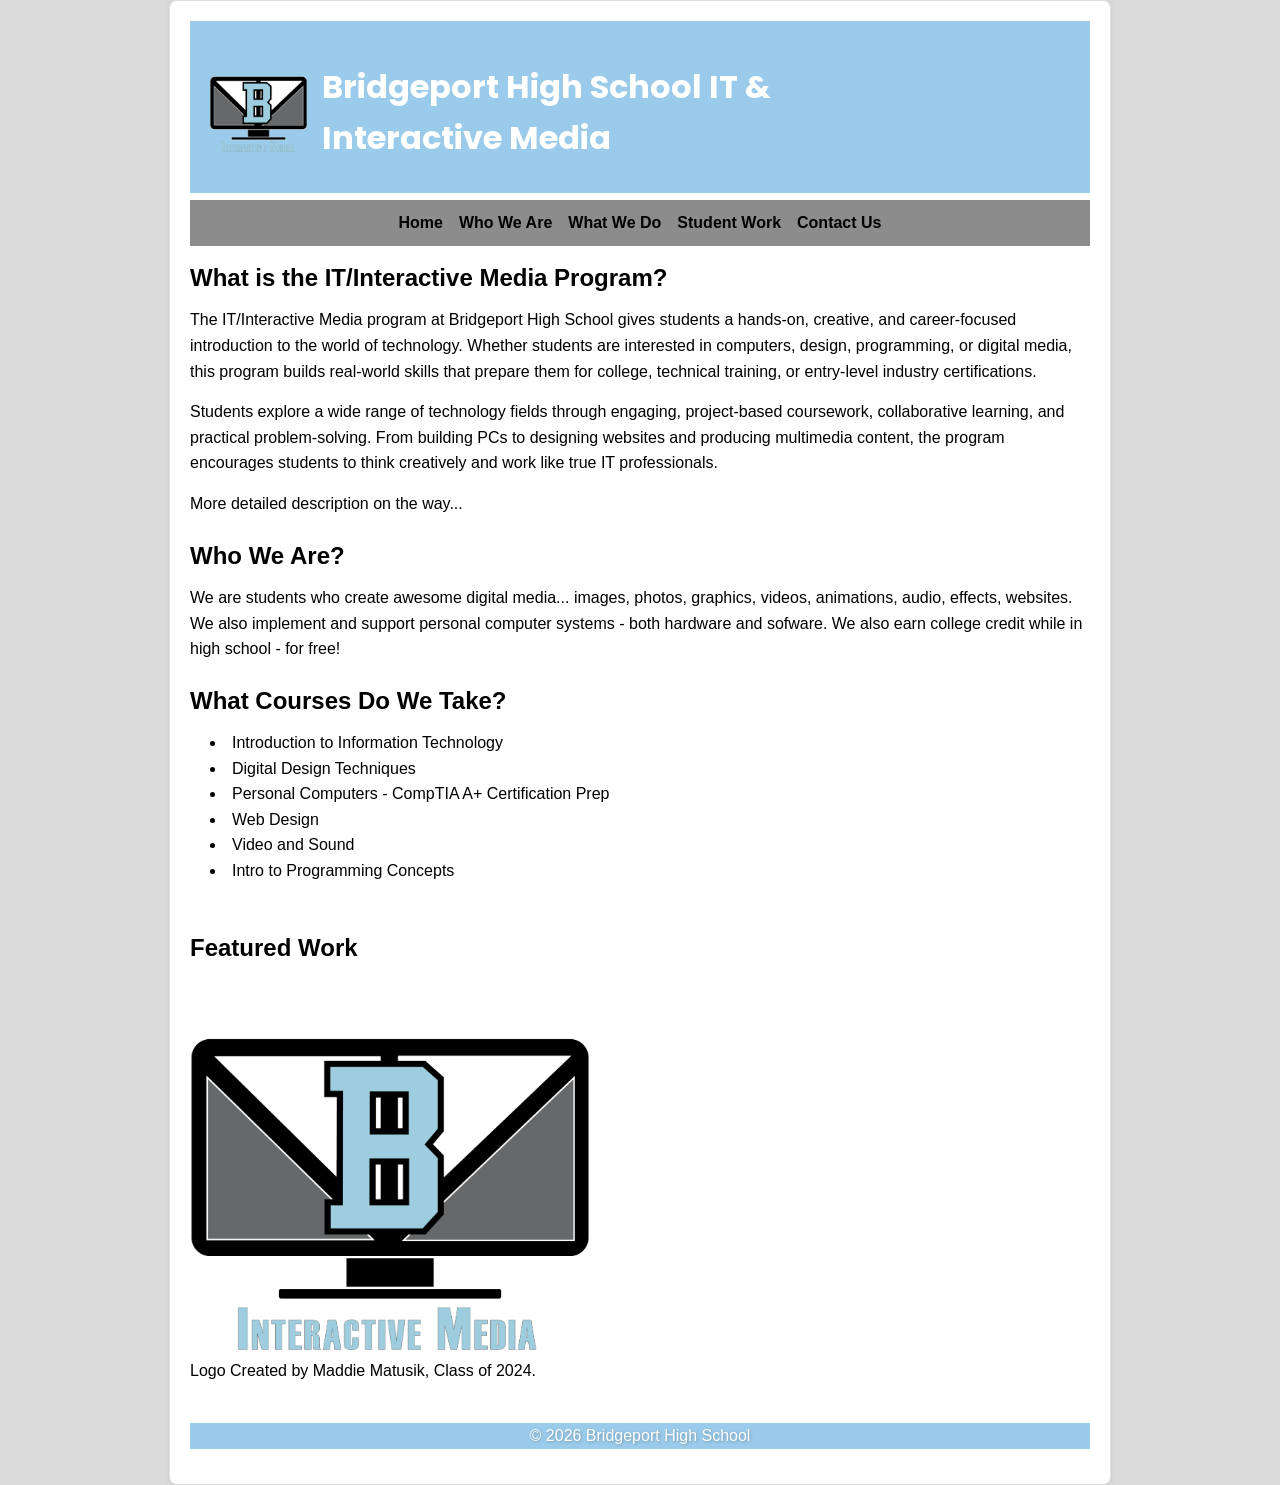
==== index.html @ 67421961 "Add files via upload" ====
<!DOCTYPE html>
<html lang="en">
  <head>
    <meta charset="UTF-8" />
    <meta name="viewport" content="width=device-width, initial-scale=1.0" />
    <meta
      name="description"
      content="Bridgeport High School IT/Interactive Media Program — hands-on technology, design, programming, and digital media education."
    />
    <link rel="stylesheet" href="styles.css" />
    <link
      href="https://fonts.googleapis.com/css2?family=Poppins:wght@400;600;700&display=swap"
      rel="stylesheet"
    />
    <title>Home - Bridgeport IT/Interactive Media</title>
  </head>

  <body>
    <div class="page-wrapper">
      <header>
        <img
          src="assets/logo.png"
          alt="Bridgeport High School IT and Interactive Media logo"
          class="header-logo"
        />

        <h1>
          Bridgeport High School IT &amp; <br />
          Interactive Media
        </h1>
      </header>

      <button class="hamburger" aria-label="Toggle navigation">☰</button>

      <nav aria-label="Main navigation">
        <ul>
          <li><a href="index.html">Home</a></li>
          <li><a href="whoweare.html">Who We Are</a></li>
          <li><a href="whatwedo.html">What We Do</a></li>
          <li><a href="studentwork.html">Student Work</a></li>
          <li><a href="contact.html">Contact Us</a></li>
        </ul>
      </nav>

      <main>
        <section>
          <h2>What is the IT/Interactive Media Program?</h2>
          <p>
            The IT/Interactive Media program at Bridgeport High School gives
            students a hands‑on, creative, and career‑focused introduction to
            the world of technology. Whether students are interested in
            computers, design, programming, or digital media, this program
            builds real‑world skills that prepare them for college, technical
            training, or entry‑level industry certifications.
          </p>

          <p>
            Students explore a wide range of technology fields through engaging,
            project‑based coursework, collaborative learning, and practical
            problem‑solving. From building PCs to designing websites and
            producing multimedia content, the program encourages students to
            think creatively and work like true IT professionals.
          </p>

          <p>More detailed description on the way...</p>
        </section>

        <section>
          <h2>Who We Are?</h2>
          <p>
            We are students who create awesome digital media... images, photos,
            graphics, videos, animations, audio, effects, websites. We also
            implement and support personal computer systems - both hardware and
            sofware. We also earn college credit while in high school - for
            free!
          </p>
        </section>

        <section>
          <h2>What Courses Do We Take?</h2>
          <ul>
            <li>Introduction to Information Technology</li>
            <li>Digital Design Techniques</li>
            <li>Personal Computers - CompTIA A+ Certification Prep</li>
            <li>Web Design</li>
            <li>Video and Sound</li>
            <li>Intro to Programming Concepts</li>
          </ul>
        </section>

        <section>
          <br />
          <h2>Featured Work</h2>
          <img
            src="assets/logo.png"
            alt="Bridgeport IT/Interactive Media program logo designed by Maddie Matusik"
            width="400"
          />
          <p>Logo Created by Maddie Matusik, Class of 2024.</p>
        </section>
      </main>

      <footer>
        <p>&copy; 2026 Bridgeport High School</p>
      </footer>

      <script src="menu.js"></script>
    </div>
  </body>
</html>
---- styles.css ----
/* Reset some default browser spacing */
body,
h1,
h2,
p,
ul {
  margin: 0;
  padding: 0;
}

/* Set a clean, readable font and page width */
body {
  font-family: Arial, Helvetica, sans-serif;
  line-height: 1.6;
  background-color: #dbdbdb;
}

.page-wrapper {
  max-width: 900px;
  margin: 0 auto;
  padding: 20px;
  background: white;
  border: 1px solid #e0e0e0;
  border-radius: 8px;
  box-shadow: 0 2px 6px rgba(0, 0, 0, 0.08);
}

/* Header styling */
header {
  font-family: "Poppins", sans-serif;
  background-color: #9bcbea;
  padding: 20px;
  color: white;

  display: flex;
  align-items: center;
  gap: 15px;

  position: sticky;
  top: 0;
  z-index: 1000;
}

.header-logo {
  height: 90px;
  width: auto;
}

/* Hamburger button (hidden on desktop) */
.hamburger {
  display: none;
  font-size: 2rem;
  background: none;
  border: none;
  cursor: pointer;
  margin: 10px 0;
}

/* Navigation spacing */
nav {
  background-color: #8c8c8c;
  padding: 10px;

  position: sticky;
  top: 200px; /* height of header */
  z-index: 999;
}

nav ul {
  list-style: none;
  display: flex;
  gap: 1rem;
  align-items: center;
  justify-content: center;
}

/* Make links look consistent */
nav a {
  text-decoration: none;
  color: #000000;
  font-weight: bold;
}

/* Change link color on hover */
nav a:hover {
  color: #9bcbea;
  text-decoration: underline;
}

/* Headings */
h1,
h2 {
  margin-bottom: 10px;
  margin-top: 20px;
}

/* Paragraph spacing */
p {
  margin-bottom: 15px;
}

/* Responsive images */
img {
  max-width: 100%;
  height: auto;
}

main ul {
  padding-left: 20px; /* clean, consistent indent */
  margin-left: 0; /* remove browser default */
  list-style-position: inside; /* optional: keeps bullets aligned */
}

/* Contact Form Styling */
form {
  max-width: 600px;
  margin: 0 auto;
  background: #ffffff;
  padding: 20px;
  border-radius: 8px;
  box-shadow: 0 2px 6px rgba(0, 0, 0, 0.1);
}

/* Labels */
form label {
  display: block;
  font-weight: bold;
  margin-bottom: 6px;
  margin-top: 15px;
}

/* Inputs + Textarea */
form input[type="text"],
form input[type="email"],
form textarea {
  width: 100%;
  padding: 12px;
  font-size: 1rem;
  border: 2px solid #9bcbea;
  border-radius: 6px;
  box-sizing: border-box;
  background-color: #f7f7f7;
}

form textarea {
  min-height: 150px;
  resize: vertical;
}

/* Inputs on focus */
form input:focus,
form textarea:focus {
  outline: none;
  border-color: #6aaed6;
  background-color: #ffffff;
  box-shadow: 0 0 4px rgba(107, 174, 214, 0.5);
}

/* Submit Button */
form button,
form input[type="submit"] {
  background-color: #9bcbea;
  color: white;
  border: none;
  padding: 12px 20px;
  font-size: 1.1rem;
  font-weight: bold;
  border-radius: 6px;
  cursor: pointer;
  margin-top: 20px;
  width: 100%;
  transition: background-color 0.2s ease;
}

form button:hover,
form input[type="submit"]:hover {
  background-color: #6aaed6;
}

/* Map container styling */
.map-container {
  max-width: 600px;
  margin: 20px auto;
  background: #ffffff;
  padding: 10px;
  border-radius: 8px;
  box-shadow: 0 2px 6px rgba(0, 0, 0, 0.1);
}

/* Responsive iframe */
.map-container iframe {
  width: 100%;
  height: 350px;
  border: 0;
  border-radius: 6px;
}

/* Footer styling */
footer {
  margin-top: 40px;
  text-align: center;
  background-color: #9bcbea;
  text-shadow: 1px 1px 3px rgba(0, 0, 0, 0.25);
  color: rgb(255, 255, 255);
}

/* --------------------------- */
/* RESPONSIVE ADJUSTMENTS      */
/* --------------------------- */

@media (max-width: 600px) {
  /* Show hamburger on mobile */
  .hamburger {
    display: block;
  }

  /* Collapse the entire nav container */
  nav {
    display: block;
    max-height: 0;
    overflow: hidden;
    padding: 0;
    transition: max-height 0.4s ease;

    position: static; /* FIX */
    top: auto; /* FIX */
  }

  /* Expanded state when hamburger is clicked */
  nav.open {
    max-height: 300px; /* enough room for your links */
    padding: 10px; /* restore padding when open */
  }

  /* Stack nav links vertically on mobile */
  nav ul {
    flex-direction: column;
    gap: 0.5rem;
  }

  /* Optional: reduce body padding on small screens */
  body {
    padding: 10px;
  }

  .map-container iframe {
    height: 250px;
  }

  header h1 {
    font-size: 1.6rem;
    line-height: 1.2;
  }
}
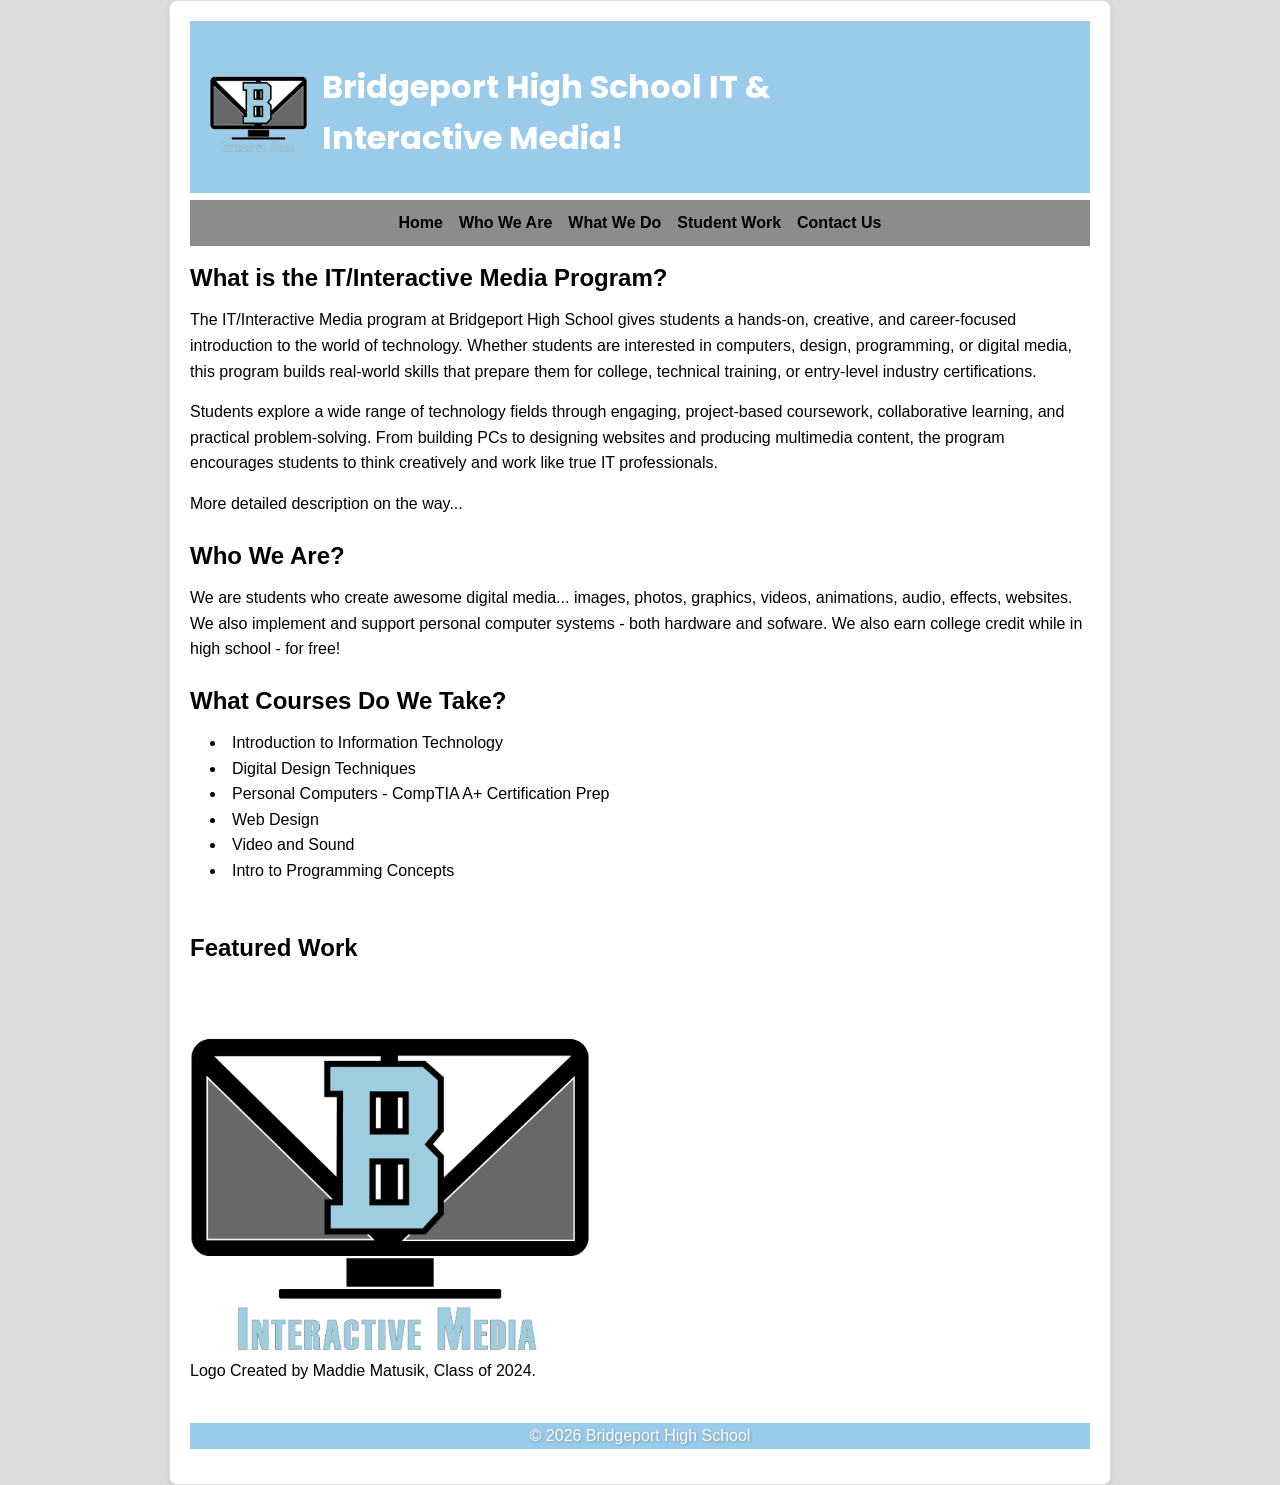
==== commit 404f2586: "testing updated file 1" ====
--- a/index.html
+++ b/index.html
@@ -26,7 +26,7 @@
 
         <h1>
           Bridgeport High School IT &amp; <br />
-          Interactive Media
+          Interactive Media!
         </h1>
       </header>
 
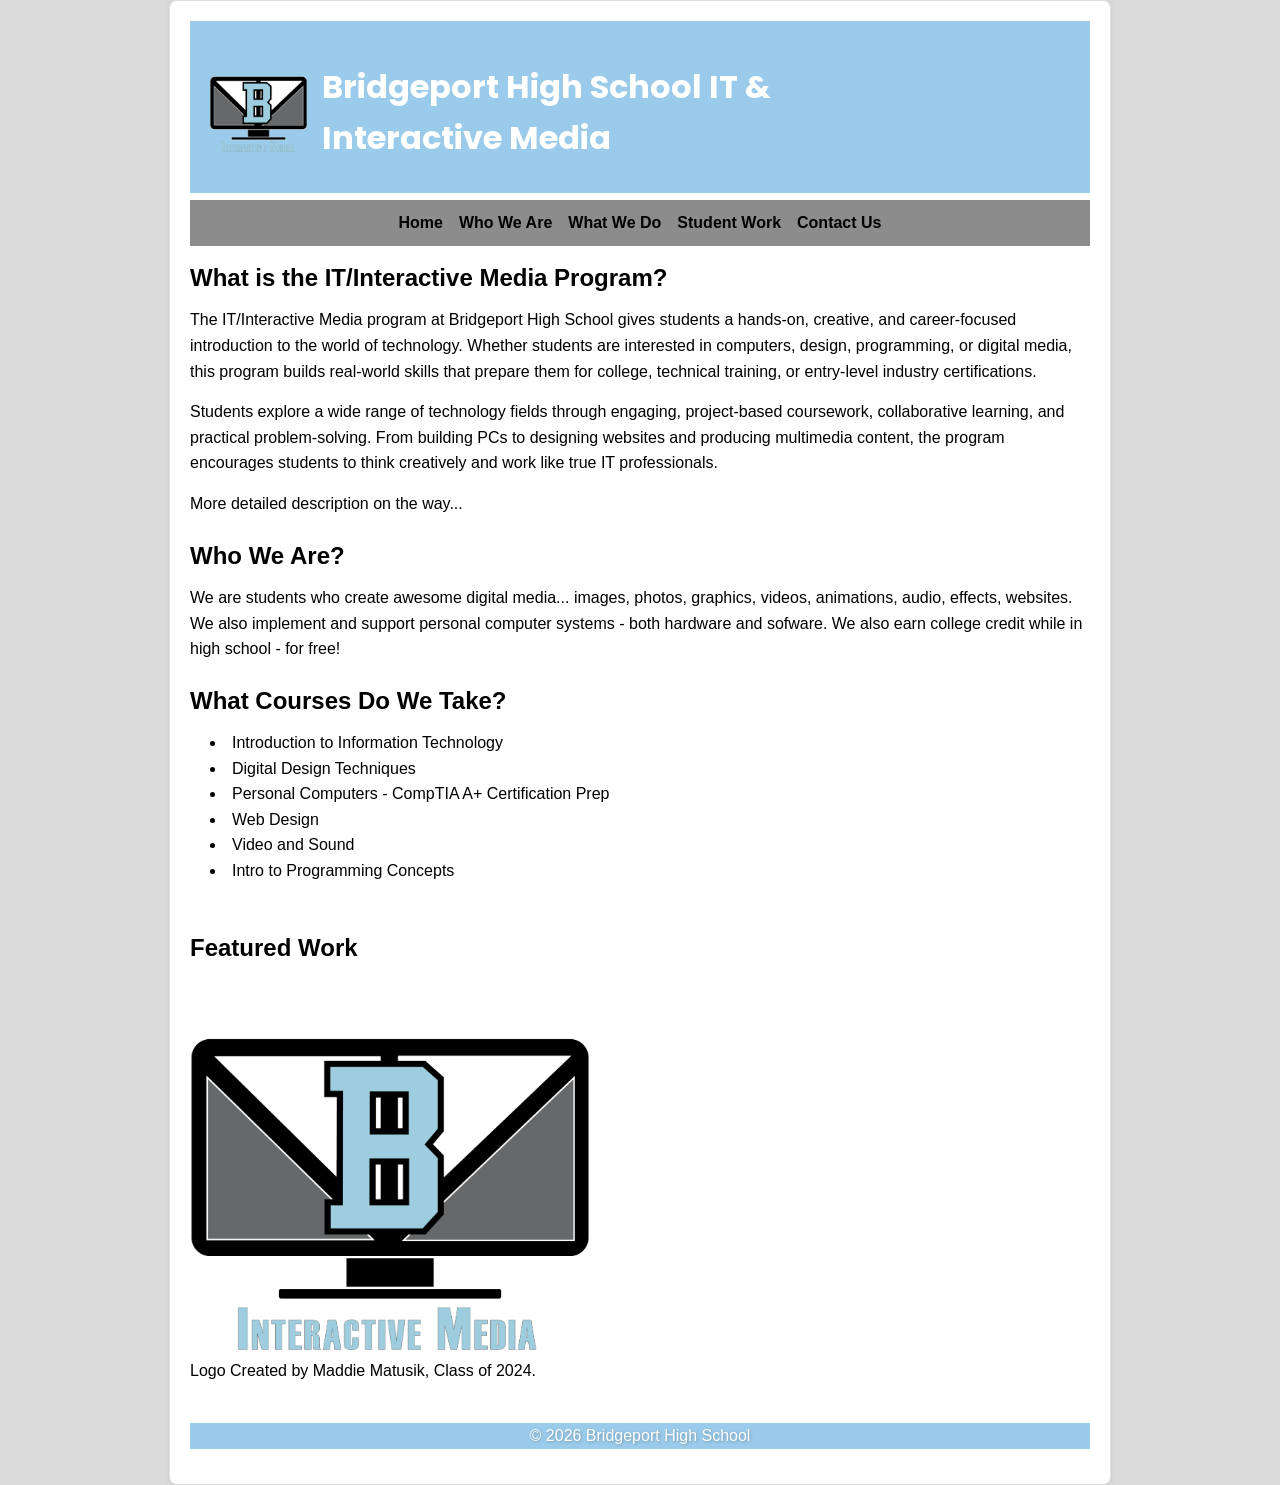
==== commit 35aa50ab: "update tet 2" ====
--- a/index.html
+++ b/index.html
@@ -26,7 +26,7 @@
 
         <h1>
           Bridgeport High School IT &amp; <br />
-          Interactive Media!
+          Interactive Media
         </h1>
       </header>
 
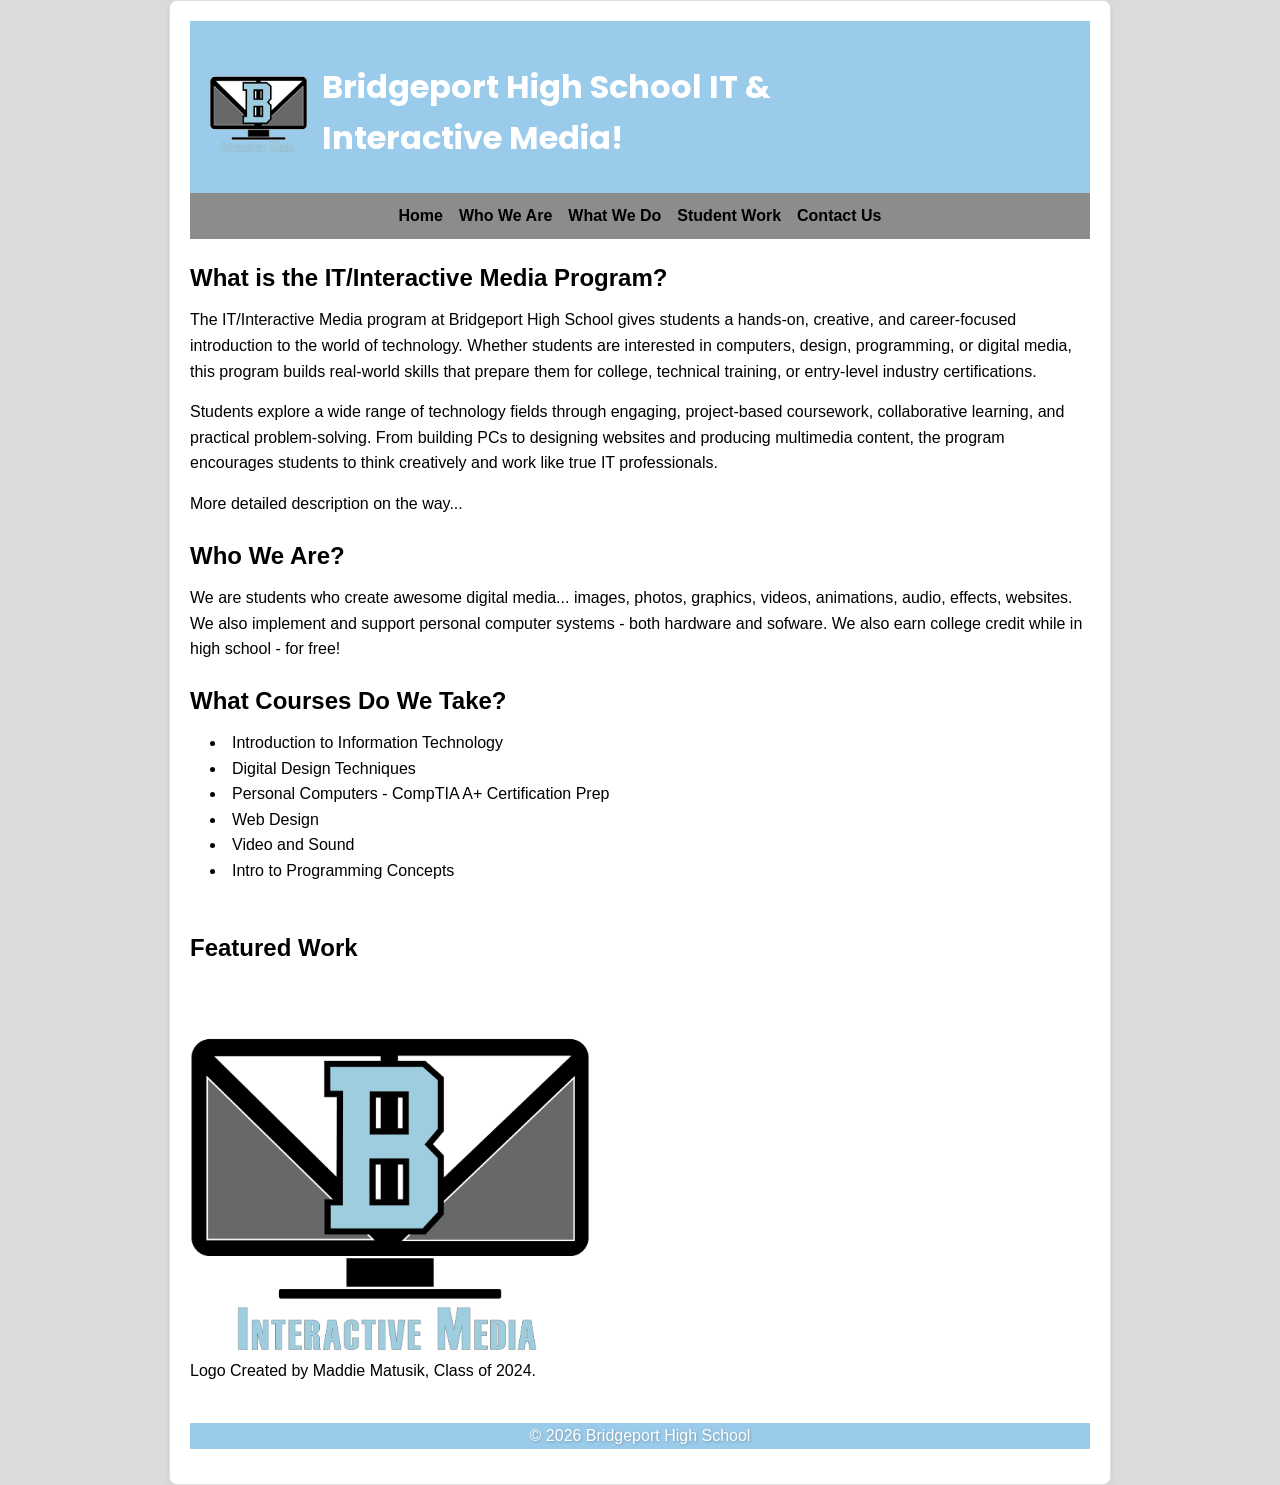
==== commit 94ff62a2: "updates" ====
--- a/index.html
+++ b/index.html
@@ -26,7 +26,7 @@
 
         <h1>
           Bridgeport High School IT &amp; <br />
-          Interactive Media
+          Interactive Media!
         </h1>
       </header>
 
--- a/styles.css
+++ b/styles.css
@@ -62,7 +62,7 @@
   padding: 10px;
 
   position: sticky;
-  top: 200px; /* height of header */
+  top: 175px; /* height of header */
   z-index: 999;
 }
 
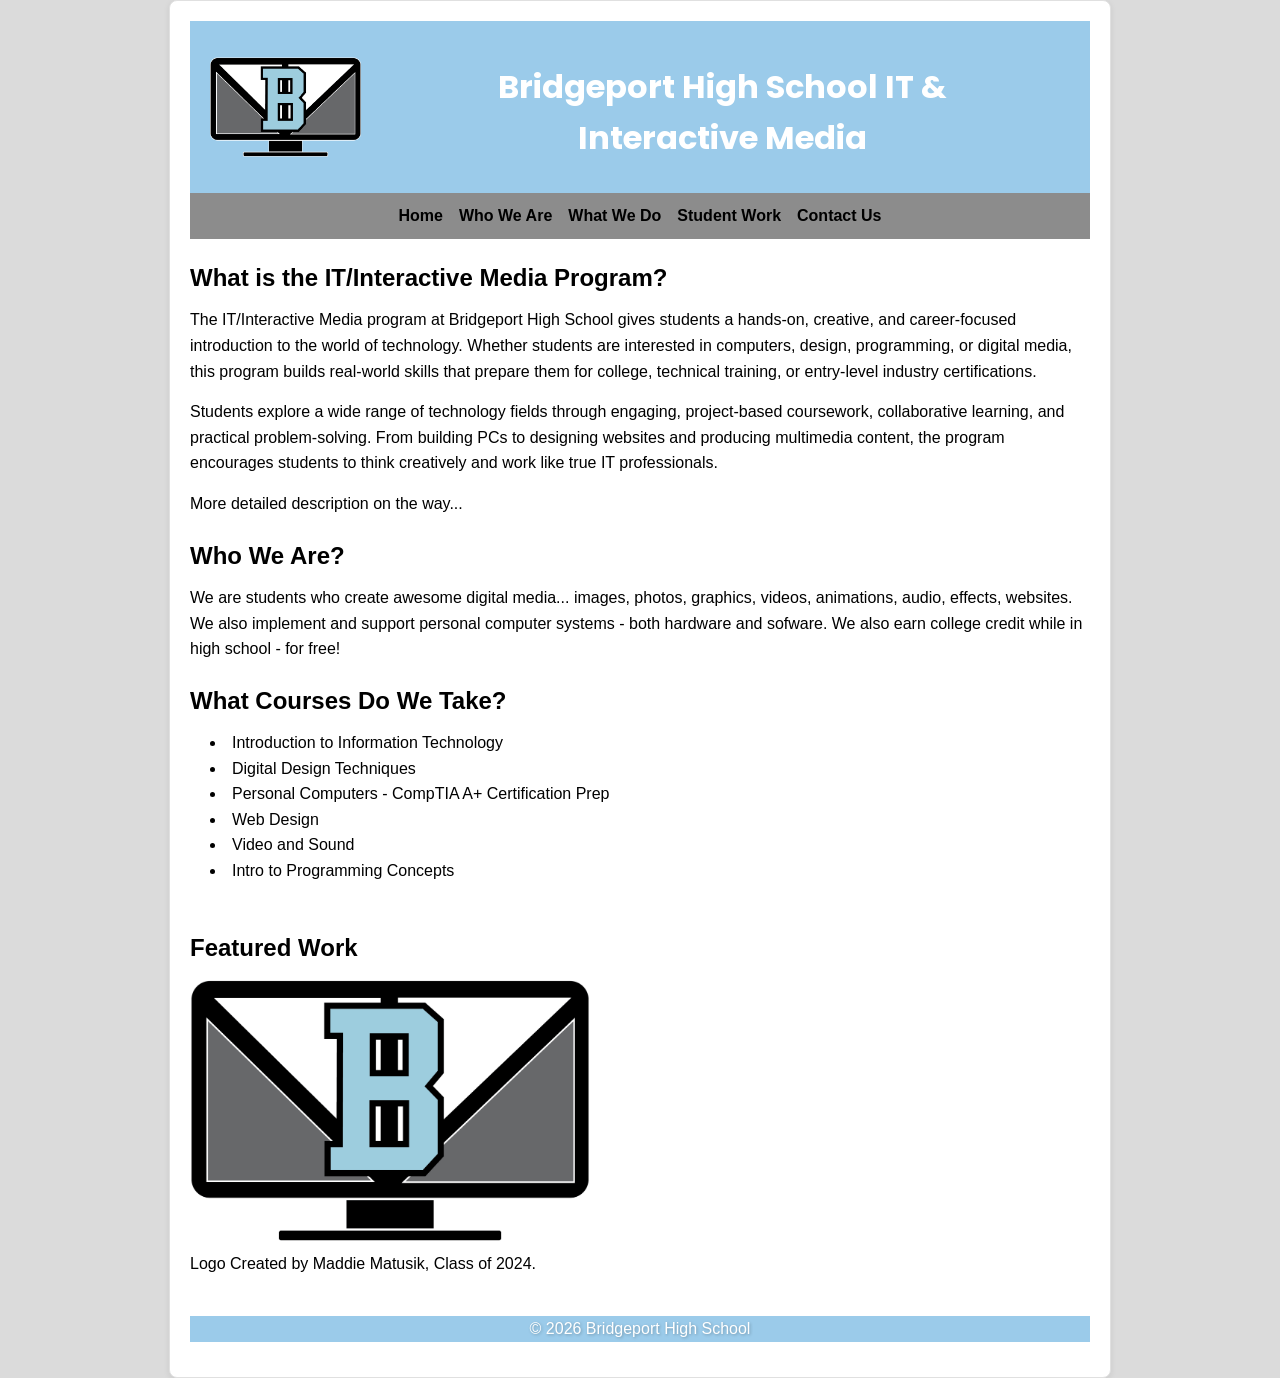
==== commit fed4577d: "removed ! from H1" ====
--- a/index.html
+++ b/index.html
@@ -26,7 +26,7 @@
 
         <h1>
           Bridgeport High School IT &amp; <br />
-          Interactive Media!
+          Interactive Media
         </h1>
       </header>
 
--- a/styles.css
+++ b/styles.css
@@ -41,8 +41,13 @@
   z-index: 1000;
 }
 
+header h1 {
+  text-align: center;
+  flex: 1;
+}
+
 .header-logo {
-  height: 90px;
+  height: 100px;
   width: auto;
 }
 
@@ -62,7 +67,7 @@
   padding: 10px;
 
   position: sticky;
-  top: 175px; /* height of header */
+  top: 170px; /* height of header */
   z-index: 999;
 }
 
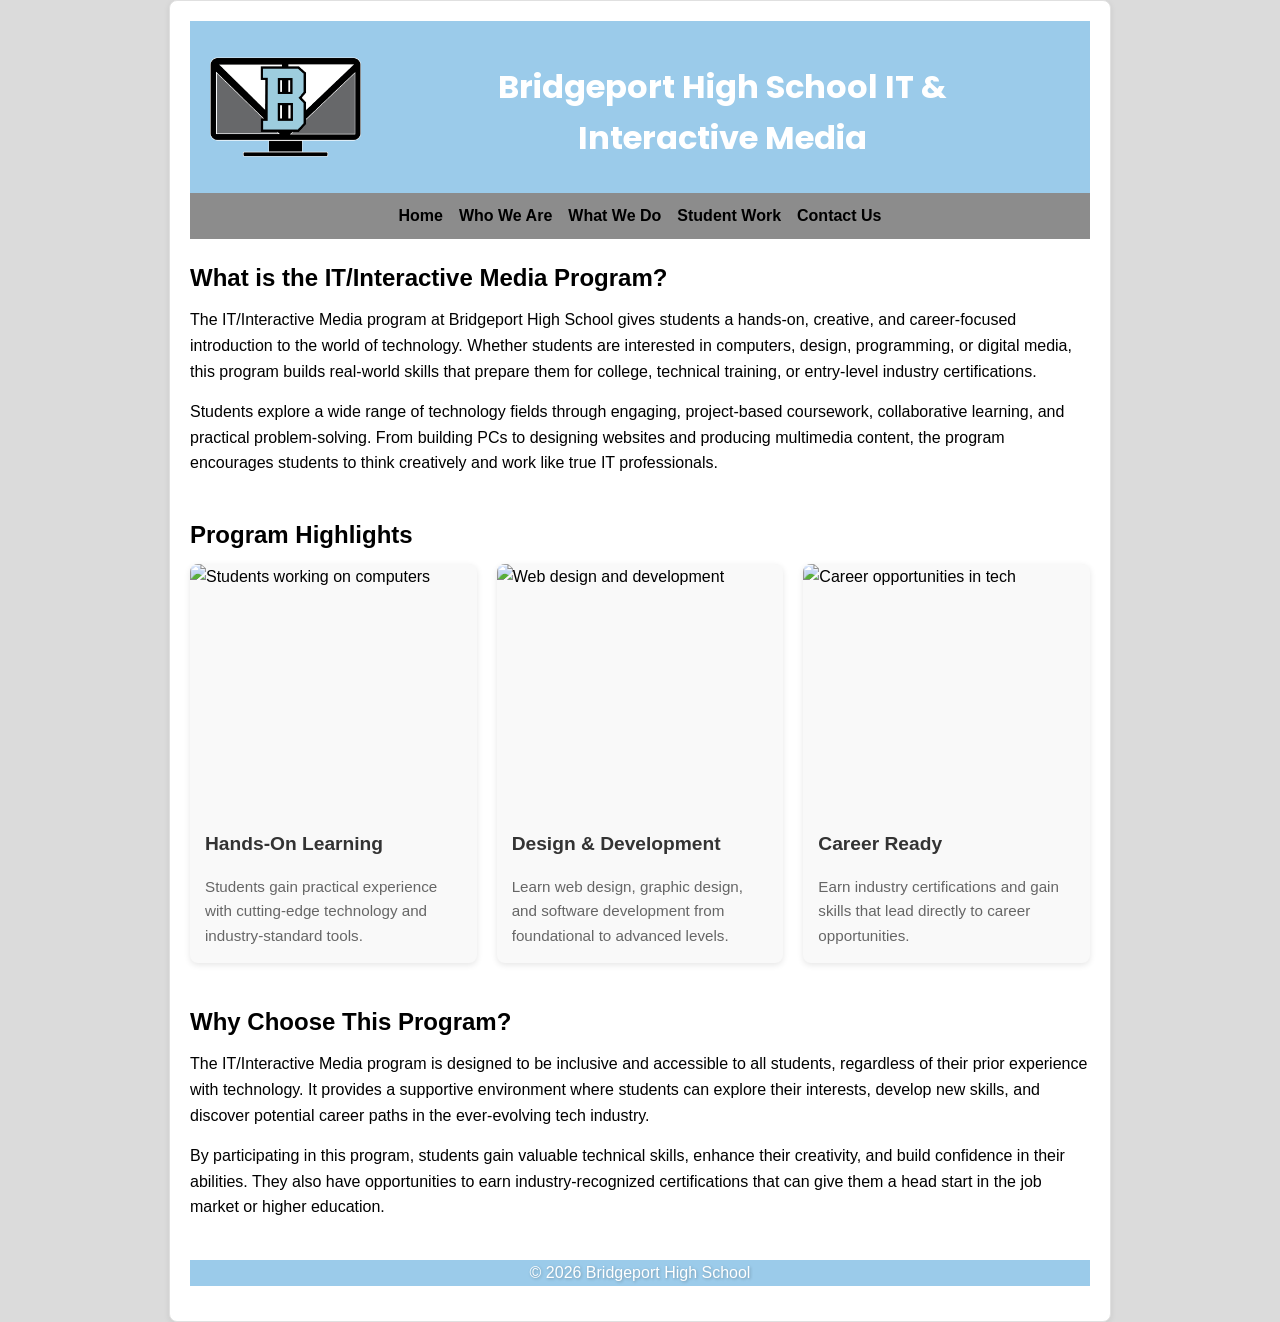
==== commit 7c6c116e: "Added gallery and why choose this program section" ====
--- a/index.html
+++ b/index.html
@@ -62,42 +62,53 @@
             think creatively and work like true IT professionals.
           </p>
 
-          <p>More detailed description on the way...</p>
+          
+        </section>
+
+               <section class="gallery-section">
+          <h2>Program Highlights</h2>
+          <div class="gallery-container">
+            <div class="gallery-item">
+              <img src="https://images.unsplash.com/photo-1517694712202-14dd9538aa97?w=400&h=300&fit=crop" alt="Students working on computers" />
+              <h3>Hands-On Learning</h3>
+              <p>Students gain practical experience with cutting-edge technology and industry-standard tools.</p>
+            </div>
+            <div class="gallery-item">
+              <img src="https://images.unsplash.com/photo-1552664730-d307ca884978?w=400&h=300&fit=crop" alt="Web design and development" />
+              <h3>Design & Development</h3>
+              <p>Learn web design, graphic design, and software development from foundational to advanced levels.</p>
+            </div>
+            <div class="gallery-item">
+              <img src="https://images.unsplash.com/photo-1552664730-d307ca884978?w=400&h=300&fit=crop" alt="Career opportunities in tech" />
+              <h3>Career Ready</h3>
+              <p>Earn industry certifications and gain skills that lead directly to career opportunities.</p>
+            </div>
+          </div>
         </section>
 
         <section>
-          <h2>Who We Are?</h2>
+
+          <h2>Why Choose This Program?</h2>
           <p>
-            We are students who create awesome digital media... images, photos,
-            graphics, videos, animations, audio, effects, websites. We also
-            implement and support personal computer systems - both hardware and
-            sofware. We also earn college credit while in high school - for
-            free!
+            The IT/Interactive Media program is designed to be inclusive and
+            accessible to all students, regardless of their prior experience with
+            technology. It provides a supportive environment where students can
+            explore their interests, develop new skills, and discover potential
+            career paths in the ever‑evolving tech industry.
           </p>
+
+          <p>
+            By participating in this program, students gain valuable technical
+            skills, enhance their creativity, and build confidence in their
+            abilities. They also have opportunities to earn industry‑recognized
+            certifications that can give them a head start in the job market or
+            higher education.
+          </p>
+
+         
+
         </section>
 
-        <section>
-          <h2>What Courses Do We Take?</h2>
-          <ul>
-            <li>Introduction to Information Technology</li>
-            <li>Digital Design Techniques</li>
-            <li>Personal Computers - CompTIA A+ Certification Prep</li>
-            <li>Web Design</li>
-            <li>Video and Sound</li>
-            <li>Intro to Programming Concepts</li>
-          </ul>
-        </section>
-
-        <section>
-          <br />
-          <h2>Featured Work</h2>
-          <img
-            src="assets/logo.png"
-            alt="Bridgeport IT/Interactive Media program logo designed by Maddie Matusik"
-            width="400"
-          />
-          <p>Logo Created by Maddie Matusik, Class of 2024.</p>
-        </section>
       </main>
 
       <footer>
--- a/styles.css
+++ b/styles.css
@@ -200,6 +200,53 @@
   border-radius: 6px;
 }
 
+/* Gallery Section Styling */
+.gallery-section {
+  margin: 40px 0;
+}
+
+.gallery-container {
+  display: flex;
+  gap: 20px;
+  justify-content: center;
+  flex-wrap: wrap;
+}
+
+.gallery-item {
+  flex: 1;
+  min-width: 280px;
+  max-width: 300px;
+  background: #f9f9f9;
+  border-radius: 8px;
+  overflow: hidden;
+  box-shadow: 0 2px 6px rgba(0, 0, 0, 0.1);
+  transition: transform 0.3s ease, box-shadow 0.3s ease;
+}
+
+.gallery-item:hover {
+  transform: translateY(-5px);
+  box-shadow: 0 4px 12px rgba(0, 0, 0, 0.15);
+}
+
+.gallery-item img {
+  width: 100%;
+  height: 250px;
+  object-fit: cover;
+  display: block;
+}
+
+.gallery-item h3 {
+  margin: 15px;
+  color: #333;
+  font-size: 1.2rem;
+}
+
+.gallery-item p {
+  margin: 0 15px 15px 15px;
+  color: #666;
+  font-size: 0.95rem;
+}
+
 /* Footer styling */
 footer {
   margin-top: 40px;
@@ -256,4 +303,19 @@
     font-size: 1.6rem;
     line-height: 1.2;
   }
-}
+
+  /* Gallery responsive on mobile */
+  .gallery-container {
+    flex-direction: column;
+    gap: 15px;
+  }
+
+  .gallery-item {
+    min-width: 100%;
+    max-width: 100%;
+  }
+
+  .gallery-item img {
+    height: 200px;
+  }
+}
